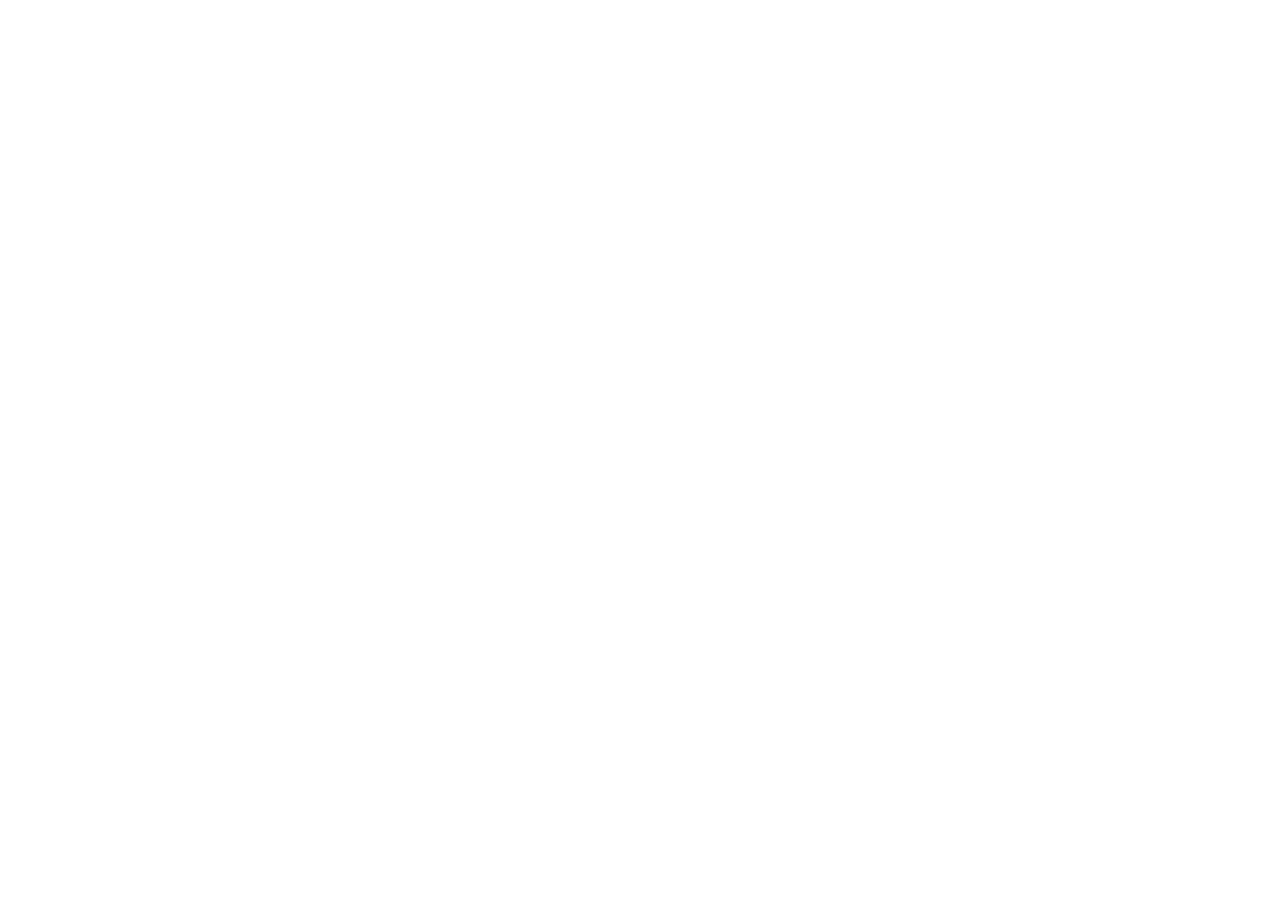
==== index.html @ e7f5a692 "[WIP] index.html" ====
<!DOCTYPE html>
<html lang="en">
<head>
    <meta charset="UTF-8">
    <title>Title</title>
    <link rel="stylesheet" href="css/reset.css">
    <link rel="stylesheet" href="css/style.css">
    <script src="js/main.js"></script>

</head>
<body>

    <section id="container">

        <header id="header">
            <section class="inner">

                <h1 class="logo">
                    <a href="index.html">
                        <div class="sprite_insta_icon"></div>
                        <div class="sprite_write_logo"></div>
                    </a>
                </h1>

            </section>
        </header>

    </section>

</body>
</html>
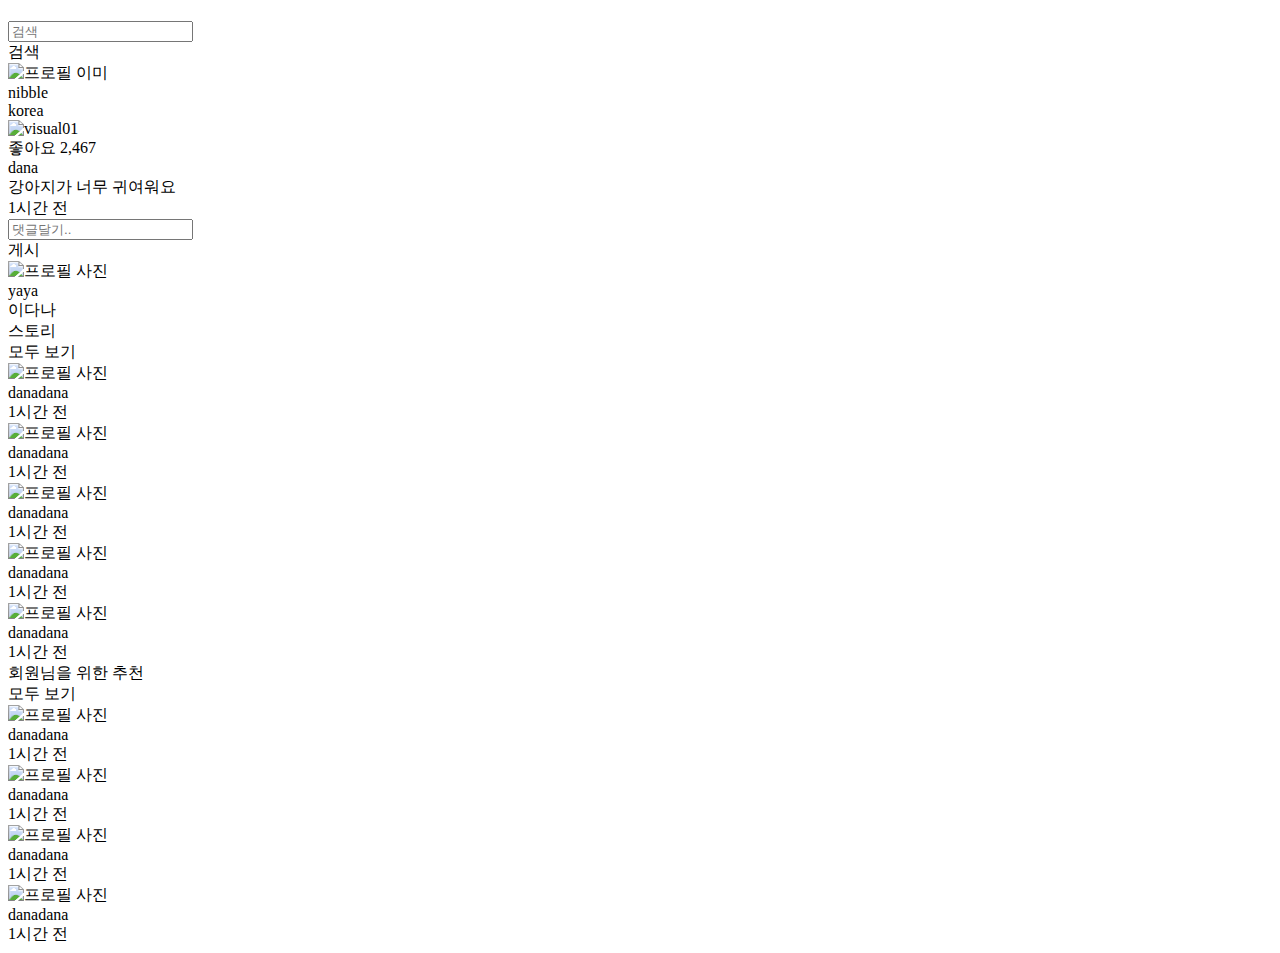
==== commit 5c5b271f: "[WIP] 메인컨테이너 html, css 작성 완료" ====
--- a/index.html
+++ b/index.html
@@ -11,7 +11,7 @@
 <body>
 
     <section id="container">
-
+        <!-- 헤더 -->
         <header id="header">
             <section class="inner">
 
@@ -22,10 +22,216 @@
                     </a>
                 </h1>
 
+                <div class="search_box">
+                    <input type="text" placeholder="검색" id="search-field">
+
+                    <div class="fake_field">
+                        <span class="sprite_small_search_icon"></span>
+                        <span>검색</span>
+                    </div>
+                </div>
+
+                <div class="right_icons">
+                    <div class="sprite_camera_icon"></div>
+                    <div class="sprite_compass_icon"></div>
+                    <div class="sprite_heart_icon_outline"></div>
+                    <div class="sprite_user_icon_outline"></div>
+                </div>
+
             </section>
         </header>
 
     </section>
 
+    <!-- 메인 컨테이너 -->
+    <section id="main_container">
+        <div class="inner">
+            <!-- 왼쪽 컨테이너 박스 -->
+            <div class="contents_box">
+                <article class="contents">
+                    <header class="top">
+                        <div class="user_container">
+                            <!-- 프로필 사진 -->
+                            <div class="profile_img">
+                                <img src="imgs/nibble2.jpeg" alt="프로필 이미">
+                            </div>
+                            <!-- 닉네임, 나라 -->
+                            <div class="user_name">
+                                <div class="nick_name m_text">nibble</div>
+                                <div class="country s_text">korea</div>
+                            </div>
+                        </div>
+                        <!-- more 아이콘 -->
+                        <div class="sprite_more_icon"></div>
+                    </header>
+                    <!-- 업로드 사진 -->
+                    <div class="img_section">
+                        <div class="trans_inner">
+                            <div><img src="imgs/img_section/img01.jpg" alt="visual01"></div>
+                        </div>
+                    </div>
+                    <!--아이콘-->
+                    <div class="bottom_icons">
+                        <div class="left_icons">
+                            <!-- 애니메이션이 있으면 한번 더 감싸주는 것이 좋-->
+                            <div class="heart_btn">
+                                <div class="sprite_heart_icon_outline"></div>
+                            </div>
+                            <div class="sprite_bubble_icon"></div>
+                            <div class="sprite_share_icon"></div>
+                        </div>
+
+                        <div class="right_icons">
+                            <div class="bookmark_btn">
+                                <div class="sprite_bookmark_outline"></div>
+                            </div>
+                        </div>
+                    </div>
+
+                    <!-- 좋아요 -->
+                    <div class="likes m_text">
+                        좋아요
+                        <span class="count">2,467</span>
+                    </div>
+                    <!-- 댓글 list -->
+                    <div class="comment_container">
+                        <div class="comment">
+                            <div class="nick_name m_text">dana</div>
+                            <div>강아지가 너무 귀여워요</div>
+                        </div>
+                        <div class="small_heart">
+                            <div class="sprite_small_heart_icon_outline"></div>
+                        </div>
+                    </div>
+                    <!-- 시간 -->
+                    <div class="timer">1시간 전 </div>
+
+                    <!-- 댓글 달기 -->
+                    <div class="comment_field">
+                        <input type="text" placeholder="댓글달기..">
+                        <div class="upload_btn m_text">게시</div>
+                    </div>
+
+                </article>
+            </div>
+
+            <!-- 오른쪽 사이드 박스 -->
+            <div class="side_box">
+                <!-- 나의 프로필 -->
+                <div class="user_profile">
+                    <div class="profile_thumb">
+                        <img src="imgs/thumb.jpeg" alt="프로필 사진">
+                    </div>
+                    <div class="detail">
+                        <div class="id m_text">yaya</div>
+                       <div class="ko_name">이다나</div>
+                    </div>
+                </div>
+
+                <!-- 스토리 리스트 -->
+                <article class="story">
+                    <header class="sotry_header">
+                        <div>스토리</div>
+                        <div class="more">모두 보기</div>
+                    </header>
+
+                    <div class="scroll_inner">
+                        <div class="thumb_user">
+                            <div class="profile_thumb">
+                                <img src="imgs/thumb.jpeg" alt="프로필 사진">
+                            </div>
+                            <div class="detail">
+                                <div class="id">danadana</div>
+                                <div class="time">1시간 전</div>
+                            </div>
+                        </div>
+                        <div class="thumb_user">
+                            <div class="profile_thumb">
+                                <img src="imgs/thumb.jpeg" alt="프로필 사진">
+                            </div>
+                            <div class="detail">
+                                <div class="id">danadana</div>
+                                <div class="time">1시간 전</div>
+                            </div>
+                        </div>
+                        <div class="thumb_user">
+                            <div class="profile_thumb">
+                                <img src="imgs/thumb.jpeg" alt="프로필 사진">
+                            </div>
+                            <div class="detail">
+                                <div class="id">danadana</div>
+                                <div class="time">1시간 전</div>
+                            </div>
+                        </div>
+                        <div class="thumb_user">
+                            <div class="profile_thumb">
+                                <img src="imgs/thumb.jpeg" alt="프로필 사진">
+                            </div>
+                            <div class="detail">
+                                <div class="id">danadana</div>
+                                <div class="time">1시간 전</div>
+                            </div>
+                        </div>
+                        <div class="thumb_user">
+                            <div class="profile_thumb">
+                                <img src="imgs/thumb.jpeg" alt="프로필 사진">
+                            </div>
+                            <div class="detail">
+                                <div class="id">danadana</div>
+                                <div class="time">1시간 전</div>
+                            </div>
+                        </div>
+
+                    </div>
+                </article>
+
+                <article class="recommend">
+                    <header class="reco_header">
+                        <div>회원님을 위한 추천</div>
+                        <div class="more">모두  보기</div>
+                    </header>
+                    <div class="thumb_user">
+                        <div class="profile_thumb">
+                            <img src="imgs/thumb.jpeg" alt="프로필 사진">
+                        </div>
+                        <div class="detail">
+                            <div class="id">danadana</div>
+                            <div class="time">1시간 전</div>
+                        </div>
+                    </div>
+                    <div class="thumb_user">
+                        <div class="profile_thumb">
+                            <img src="imgs/thumb.jpeg" alt="프로필 사진">
+                        </div>
+                        <div class="detail">
+                            <div class="id">danadana</div>
+                            <div class="time">1시간 전</div>
+                        </div>
+                    </div>
+                    <div class="thumb_user">
+                        <div class="profile_thumb">
+                            <img src="imgs/thumb.jpeg" alt="프로필 사진">
+                        </div>
+                        <div class="detail">
+                            <div class="id">danadana</div>
+                            <div class="time">1시간 전</div>
+                        </div>
+                    </div>
+                    <div class="thumb_user">
+                        <div class="profile_thumb">
+                            <img src="imgs/thumb.jpeg" alt="프로필 사진">
+                        </div>
+                        <div class="detail">
+                            <div class="id">danadana</div>
+                            <div class="time">1시간 전</div>
+                        </div>
+                    </div>
+                </article>
+
+            </div>
+
+        </div>
+    </section>
+
 </body>
 </html>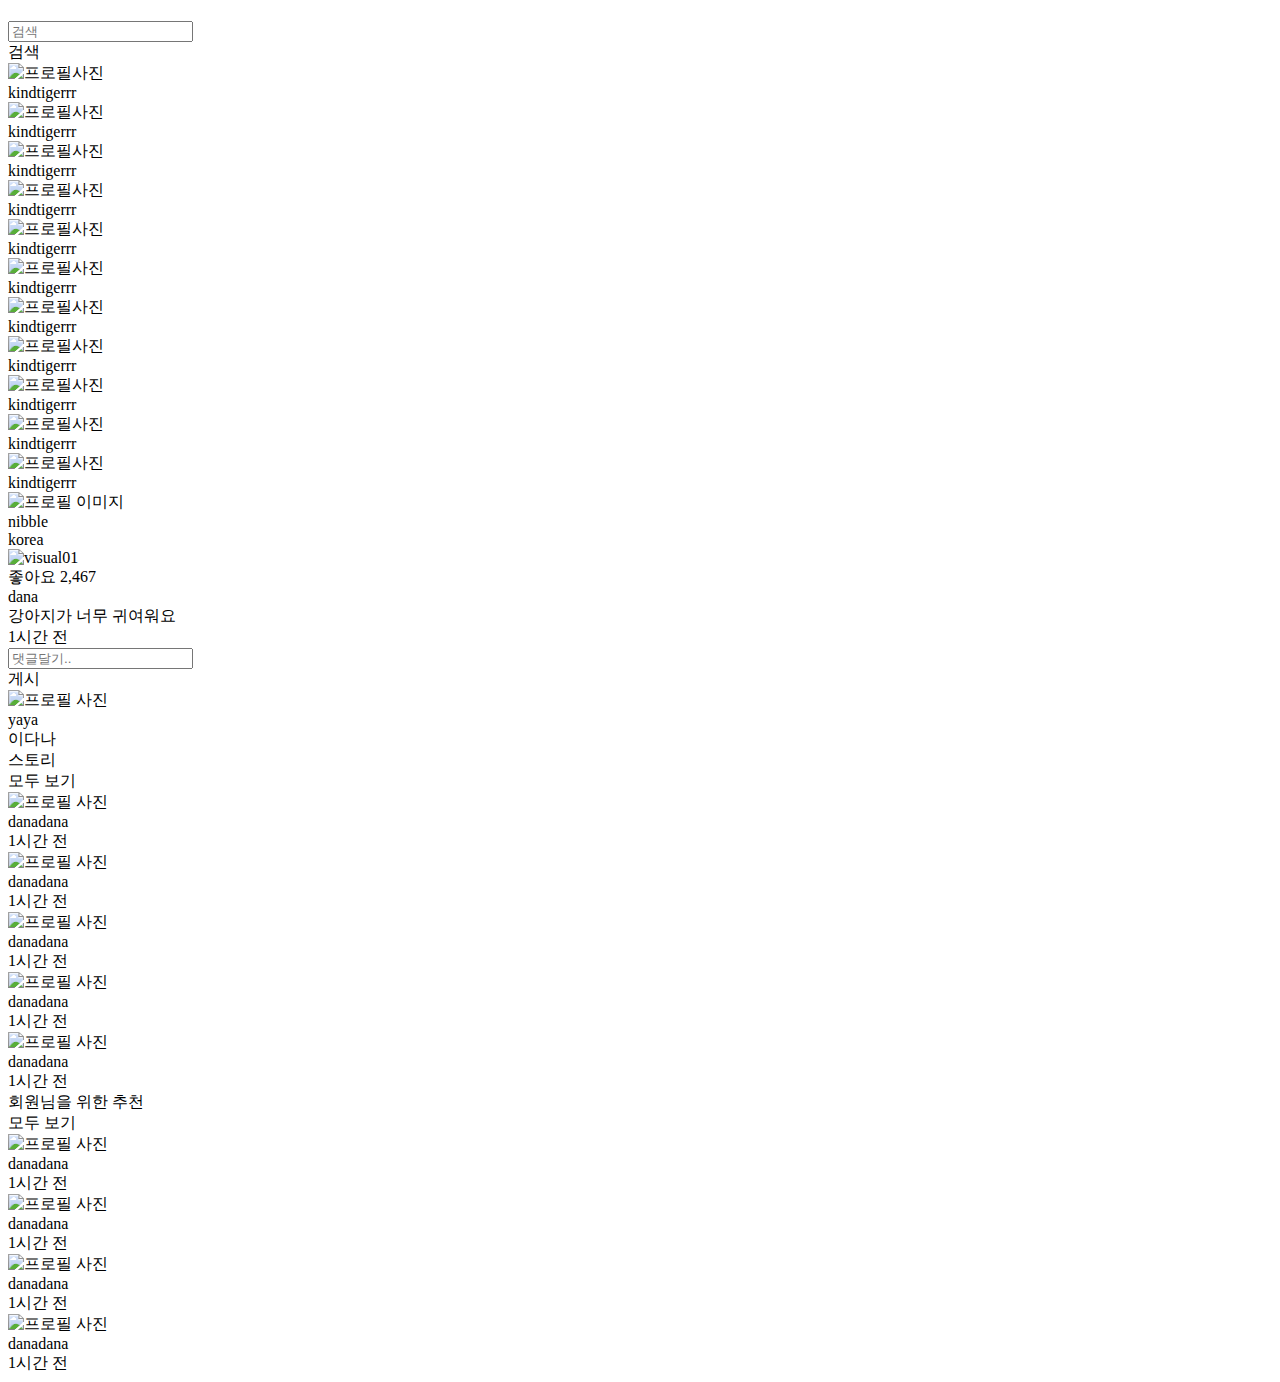
==== commit b4d02864: "[WIP] 반응형 웹. 스토리 리스트 작성 완료" ====
--- a/index.html
+++ b/index.html
@@ -2,6 +2,8 @@
 <html lang="en">
 <head>
     <meta charset="UTF-8">
+    <meta name="viewport"
+          content="width=device-width, user-scalable=no, initial-scale=1.0, maximum-scale=1.0, minimum-scale=1.0">
     <title>Title</title>
     <link rel="stylesheet" href="css/reset.css">
     <link rel="stylesheet" href="css/style.css">
@@ -41,197 +43,248 @@
             </section>
         </header>
 
-    </section>
-
-    <!-- 메인 컨테이너 -->
-    <section id="main_container">
-        <div class="inner">
-            <!-- 왼쪽 컨테이너 박스 -->
-            <div class="contents_box">
-                <article class="contents">
-                    <header class="top">
-                        <div class="user_container">
-                            <!-- 프로필 사진 -->
-                            <div class="profile_img">
-                                <img src="imgs/nibble2.jpeg" alt="프로필 이미">
-                            </div>
-                            <!-- 닉네임, 나라 -->
-                            <div class="user_name">
-                                <div class="nick_name m_text">nibble</div>
-                                <div class="country s_text">korea</div>
-                            </div>
-                        </div>
-                        <!-- more 아이콘 -->
-                        <div class="sprite_more_icon"></div>
-                    </header>
-                    <!-- 업로드 사진 -->
-                    <div class="img_section">
-                        <div class="trans_inner">
-                            <div><img src="imgs/img_section/img01.jpg" alt="visual01"></div>
-                        </div>
-                    </div>
-                    <!--아이콘-->
-                    <div class="bottom_icons">
-                        <div class="left_icons">
-                            <!-- 애니메이션이 있으면 한번 더 감싸주는 것이 좋-->
-                            <div class="heart_btn">
-                                <div class="sprite_heart_icon_outline"></div>
-                            </div>
-                            <div class="sprite_bubble_icon"></div>
-                            <div class="sprite_share_icon"></div>
-                        </div>
-
-                        <div class="right_icons">
-                            <div class="bookmark_btn">
-                                <div class="sprite_bookmark_outline"></div>
-                            </div>
-                        </div>
-                    </div>
-
-                    <!-- 좋아요 -->
-                    <div class="likes m_text">
-                        좋아요
-                        <span class="count">2,467</span>
-                    </div>
-                    <!-- 댓글 list -->
-                    <div class="comment_container">
-                        <div class="comment">
-                            <div class="nick_name m_text">dana</div>
-                            <div>강아지가 너무 귀여워요</div>
-                        </div>
-                        <div class="small_heart">
-                            <div class="sprite_small_heart_icon_outline"></div>
-                        </div>
-                    </div>
-                    <!-- 시간 -->
-                    <div class="timer">1시간 전 </div>
-
-                    <!-- 댓글 달기 -->
-                    <div class="comment_field">
-                        <input type="text" placeholder="댓글달기..">
-                        <div class="upload_btn m_text">게시</div>
-                    </div>
-
-                </article>
+        <!-- 반응형웹: 스토리 리스트 -->
+        <div class="hidden_menu">
+            <div class="scroll_inner">
+                <div class="user">
+                    <div class="thumb_img"><img src="imgs/thumb.jpeg" alt="프로필사진"></div>
+                    <div class="id">kindtigerrr</div>
+                </div>
+                <div class="user">
+                    <div class="thumb_img"><img src="imgs/thumb.jpeg" alt="프로필사진"></div>
+                    <div class="id">kindtigerrr</div>
+                </div>
+                <div class="user">
+                    <div class="thumb_img"><img src="imgs/thumb.jpeg" alt="프로필사진"></div>
+                    <div class="id">kindtigerrr</div>
+                </div>
+                <div class="user">
+                    <div class="thumb_img"><img src="imgs/thumb.jpeg" alt="프로필사진"></div>
+                    <div class="id">kindtigerrr</div>
+                </div>
+                <div class="user">
+                    <div class="thumb_img"><img src="imgs/thumb.jpeg" alt="프로필사진"></div>
+                    <div class="id">kindtigerrr</div>
+                </div>
+                <div class="user">
+                    <div class="thumb_img"><img src="imgs/thumb.jpeg" alt="프로필사진"></div>
+                    <div class="id">kindtigerrr</div>
+                </div>
+                <div class="user">
+                    <div class="thumb_img"><img src="imgs/thumb.jpeg" alt="프로필사진"></div>
+                    <div class="id">kindtigerrr</div>
+                </div>
+                <div class="user">
+                    <div class="thumb_img"><img src="imgs/thumb.jpeg" alt="프로필사진"></div>
+                    <div class="id">kindtigerrr</div>
+                </div>
+                <div class="user">
+                    <div class="thumb_img"><img src="imgs/thumb.jpeg" alt="프로필사진"></div>
+                    <div class="id">kindtigerrr</div>
+                </div>
+                <div class="user">
+                    <div class="thumb_img"><img src="imgs/thumb.jpeg" alt="프로필사진"></div>
+                    <div class="id">kindtigerrr</div>
+                </div>
+                <div class="user">
+                    <div class="thumb_img"><img src="imgs/thumb.jpeg" alt="프로필사진"></div>
+                    <div class="id">kindtigerrr</div>
+                </div>
+
             </div>
-
-            <!-- 오른쪽 사이드 박스 -->
-            <div class="side_box">
-                <!-- 나의 프로필 -->
-                <div class="user_profile">
-                    <div class="profile_thumb">
-                        <img src="imgs/thumb.jpeg" alt="프로필 사진">
-                    </div>
-                    <div class="detail">
-                        <div class="id m_text">yaya</div>
-                       <div class="ko_name">이다나</div>
-                    </div>
-                </div>
-
-                <!-- 스토리 리스트 -->
-                <article class="story">
-                    <header class="sotry_header">
-                        <div>스토리</div>
-                        <div class="more">모두 보기</div>
-                    </header>
-
-                    <div class="scroll_inner">
-                        <div class="thumb_user">
-                            <div class="profile_thumb">
-                                <img src="imgs/thumb.jpeg" alt="프로필 사진">
-                            </div>
-                            <div class="detail">
-                                <div class="id">danadana</div>
-                                <div class="time">1시간 전</div>
-                            </div>
-                        </div>
-                        <div class="thumb_user">
-                            <div class="profile_thumb">
-                                <img src="imgs/thumb.jpeg" alt="프로필 사진">
-                            </div>
-                            <div class="detail">
-                                <div class="id">danadana</div>
-                                <div class="time">1시간 전</div>
-                            </div>
-                        </div>
-                        <div class="thumb_user">
-                            <div class="profile_thumb">
-                                <img src="imgs/thumb.jpeg" alt="프로필 사진">
-                            </div>
-                            <div class="detail">
-                                <div class="id">danadana</div>
-                                <div class="time">1시간 전</div>
-                            </div>
-                        </div>
-                        <div class="thumb_user">
-                            <div class="profile_thumb">
-                                <img src="imgs/thumb.jpeg" alt="프로필 사진">
-                            </div>
-                            <div class="detail">
-                                <div class="id">danadana</div>
-                                <div class="time">1시간 전</div>
-                            </div>
-                        </div>
-                        <div class="thumb_user">
-                            <div class="profile_thumb">
-                                <img src="imgs/thumb.jpeg" alt="프로필 사진">
-                            </div>
-                            <div class="detail">
-                                <div class="id">danadana</div>
-                                <div class="time">1시간 전</div>
-                            </div>
-                        </div>
-
-                    </div>
-                </article>
-
-                <article class="recommend">
-                    <header class="reco_header">
-                        <div>회원님을 위한 추천</div>
-                        <div class="more">모두  보기</div>
-                    </header>
-                    <div class="thumb_user">
+        </div>
+
+        <!-- 메인 컨테이너 -->
+        <section id="main_container">
+            <div class="inner">
+                <!-- 왼쪽 컨테이너 박스 -->
+                <div class="contents_box">
+                    <article class="contents">
+                        <header class="top">
+                            <div class="user_container">
+                                <!-- 프로필 사진 -->
+                                <div class="profile_img">
+                                    <img src="imgs/nibble2.jpeg" alt="프로필 이미지">
+                                </div>
+                                <!-- 닉네임, 나라 -->
+                                <div class="user_name">
+                                    <div class="nick_name m_text">nibble</div>
+                                    <div class="country s_text">korea</div>
+                                </div>
+                            </div>
+                            <!-- more 아이콘 -->
+                            <div class="sprite_more_icon"></div>
+                        </header>
+                        <!-- 업로드 사진 -->
+                        <div class="img_section">
+                            <div class="trans_inner">
+                                <div><img src="imgs/img_section/img01.jpg" alt="visual01"></div>
+                            </div>
+                        </div>
+                        <!--아이콘-->
+                        <div class="bottom_icons">
+                            <div class="left_icons">
+                                <!-- 애니메이션이 있으면 한번 더 감싸주는 것이 좋-->
+                                <div class="heart_btn">
+                                    <div class="sprite_heart_icon_outline"></div>
+                                </div>
+                                <div class="sprite_bubble_icon"></div>
+                                <div class="sprite_share_icon"></div>
+                            </div>
+
+                            <div class="right_icons">
+                                <div class="bookmark_btn">
+                                    <div class="sprite_bookmark_outline"></div>
+                                </div>
+                            </div>
+                        </div>
+
+                        <!-- 좋아요 -->
+                        <div class="likes m_text">
+                            좋아요
+                            <span class="count">2,467</span>
+                        </div>
+                        <!-- 댓글 list -->
+                        <div class="comment_container">
+                            <div class="comment">
+                                <div class="nick_name m_text">dana</div>
+                                <div>강아지가 너무 귀여워요</div>
+                            </div>
+                            <div class="small_heart">
+                                <div class="sprite_small_heart_icon_outline"></div>
+                            </div>
+                        </div>
+                        <!-- 시간 -->
+                        <div class="timer">1시간 전 </div>
+
+                        <!-- 댓글 달기 -->
+                        <div class="comment_field">
+                            <input tpe="text" placeholder="댓글달기..">
+                            <div class="upload_btn m_text">게시</div>
+                        </div>
+
+                    </article>
+                </div>
+
+                <!-- 오른쪽 사이드 박스 -->
+                <div class="side_box">
+                    <!-- 나의 프로필 -->
+                    <div class="user_profile">
                         <div class="profile_thumb">
                             <img src="imgs/thumb.jpeg" alt="프로필 사진">
                         </div>
                         <div class="detail">
-                            <div class="id">danadana</div>
-                            <div class="time">1시간 전</div>
+                            <div class="id m_text">yaya</div>
+                            <div class="ko_name">이다나</div>
                         </div>
                     </div>
-                    <div class="thumb_user">
-                        <div class="profile_thumb">
-                            <img src="imgs/thumb.jpeg" alt="프로필 사진">
-                        </div>
-                        <div class="detail">
-                            <div class="id">danadana</div>
-                            <div class="time">1시간 전</div>
-                        </div>
-                    </div>
-                    <div class="thumb_user">
-                        <div class="profile_thumb">
-                            <img src="imgs/thumb.jpeg" alt="프로필 사진">
-                        </div>
-                        <div class="detail">
-                            <div class="id">danadana</div>
-                            <div class="time">1시간 전</div>
-                        </div>
-                    </div>
-                    <div class="thumb_user">
-                        <div class="profile_thumb">
-                            <img src="imgs/thumb.jpeg" alt="프로필 사진">
-                        </div>
-                        <div class="detail">
-                            <div class="id">danadana</div>
-                            <div class="time">1시간 전</div>
-                        </div>
-                    </div>
-                </article>
+
+                    <!-- 스토리 리스트 -->
+                    <article class="story">
+                        <header class="sotry_header">
+                            <div>스토리</div>
+                            <div class="more">모두 보기</div>
+                        </header>
+
+                        <div class="scroll_inner">
+                            <div class="thumb_user">
+                                <div class="profile_thumb">
+                                    <img src="imgs/thumb.jpeg" alt="프로필 사진">
+                                </div>
+                                <div class="detail">
+                                    <div class="id">danadana</div>
+                                    <div class="time">1시간 전</div>
+                                </div>
+                            </div>
+                            <div class="thumb_user">
+                                <div class="profile_thumb">
+                                    <img src="imgs/thumb.jpeg" alt="프로필 사진">
+                                </div>
+                                <div class="detail">
+                                    <div class="id">danadana</div>
+                                    <div class="time">1시간 전</div>
+                                </div>
+                            </div>
+                            <div class="thumb_user">
+                                <div class="profile_thumb">
+                                    <img src="imgs/thumb.jpeg" alt="프로필 사진">
+                                </div>
+                                <div class="detail">
+                                    <div class="id">danadana</div>
+                                    <div class="time">1시간 전</div>
+                                </div>
+                            </div>
+                            <div class="thumb_user">
+                                <div class="profile_thumb">
+                                    <img src="imgs/thumb.jpeg" alt="프로필 사진">
+                                </div>
+                                <div class="detail">
+                                    <div class="id">danadana</div>
+                                    <div class="time">1시간 전</div>
+                                </div>
+                            </div>
+                            <div class="thumb_user">
+                                <div class="profile_thumb">
+                                    <img src="imgs/thumb.jpeg" alt="프로필 사진">
+                                </div>
+                                <div class="detail">
+                                    <div class="id">danadana</div>
+                                    <div class="time">1시간 전</div>
+                                </div>
+                            </div>
+                        </div>
+                    </article>
+
+                    <article class="recommend">
+                        <header class="reco_header">
+                            <div>회원님을 위한 추천</div>
+                            <div class="more">모두  보기</div>
+                        </header>
+                        <div class="thumb_user">
+                            <div class="profile_thumb">
+                                <img src="imgs/thumb.jpeg" alt="프로필 사진">
+                            </div>
+                            <div class="detail">
+                                <div class="id">danadana</div>
+                                <div class="time">1시간 전</div>
+                            </div>
+                        </div>
+                        <div class="thumb_user">
+                            <div class="profile_thumb">
+                                <img src="imgs/thumb.jpeg" alt="프로필 사진">
+                            </div>
+                            <div class="detail">
+                                <div class="id">danadana</div>
+                                <div class="time">1시간 전</div>
+                            </div>
+                        </div>
+                        <div class="thumb_user">
+                            <div class="profile_thumb">
+                                <img src="imgs/thumb.jpeg" alt="프로필 사진">
+                            </div>
+                            <div class="detail">
+                                <div class="id">danadana</div>
+                                <div class="time">1시간 전</div>
+                            </div>
+                        </div>
+                        <div class="thumb_user">
+                            <div class="profile_thumb">
+                                <img src="imgs/thumb.jpeg" alt="프로필 사진">
+                            </div>
+                            <div class="detail">
+                                <div class="id">danadana</div>
+                                <div class="time">1시간 전</div>
+                            </div>
+                        </div>
+                    </article>
+
+                </div>
 
             </div>
-
-        </div>
+        </section>
     </section>
+
+
 
 </body>
 </html>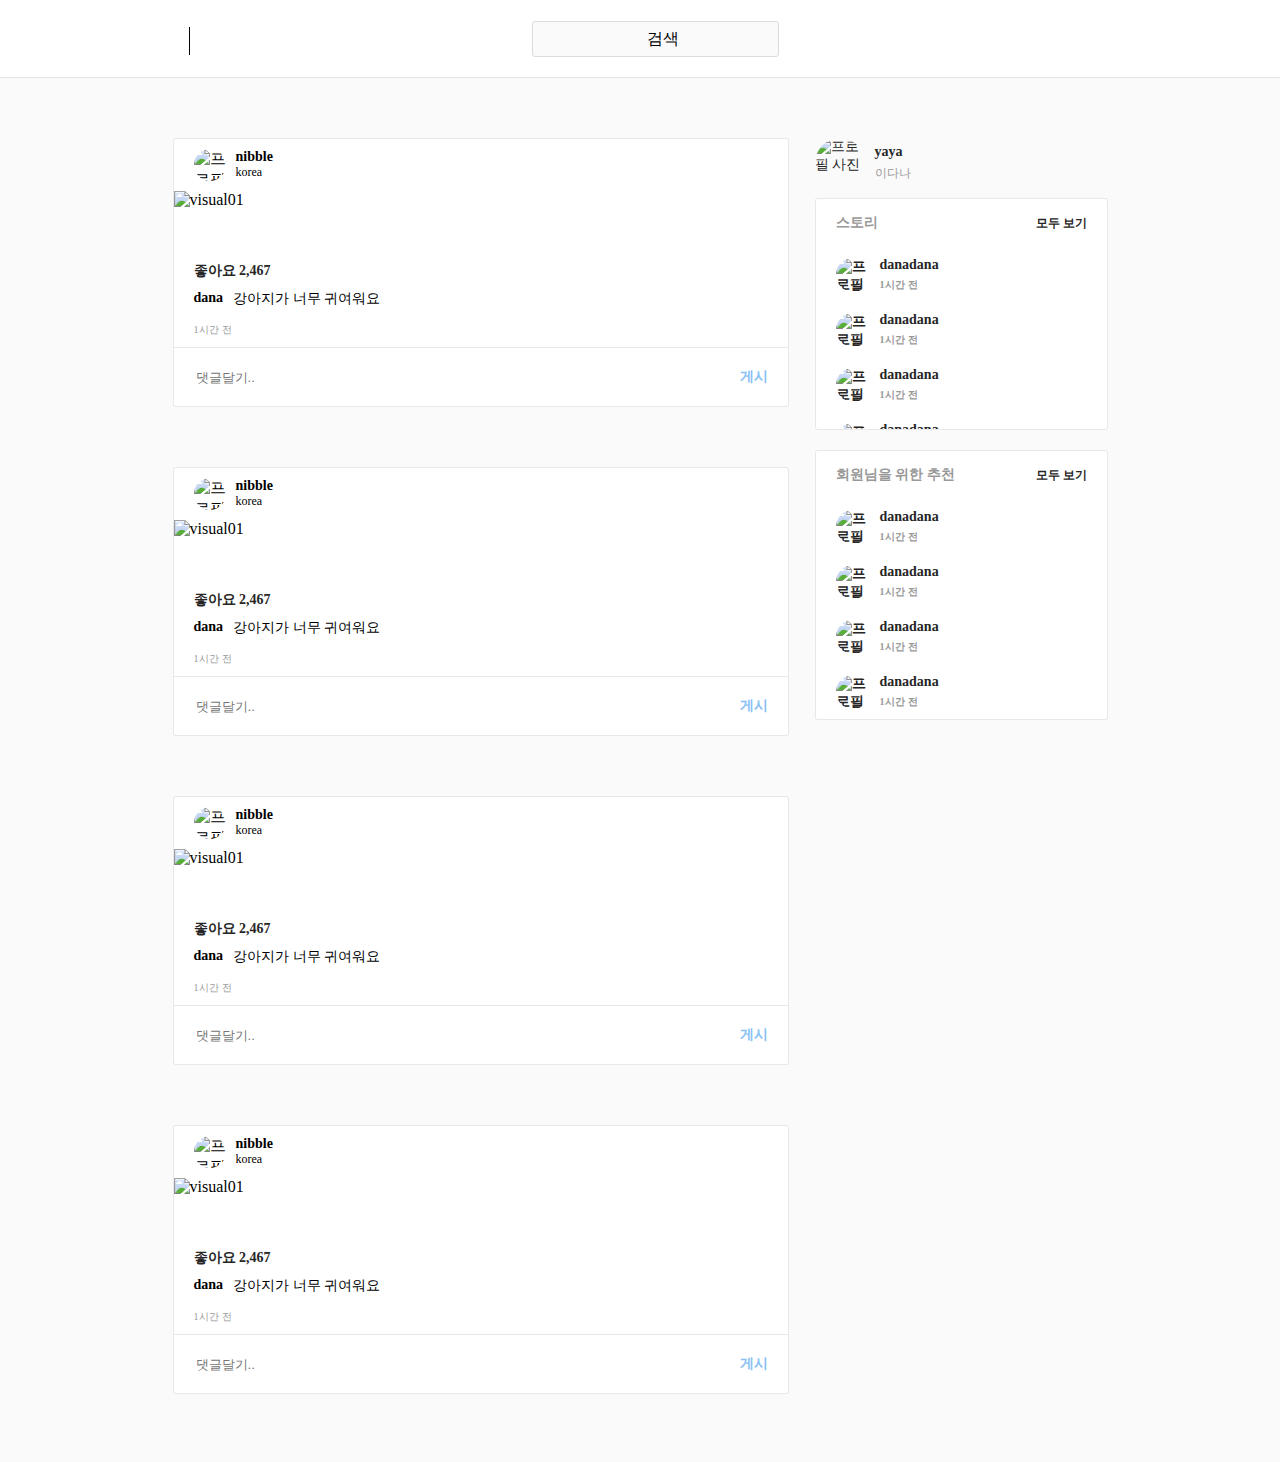
==== commit 35d872c0: "<div> 태그 에러 해결" ====
--- a/index.html
+++ b/index.html
@@ -7,7 +7,6 @@
     <title>Title</title>
     <link rel="stylesheet" href="css/reset.css">
     <link rel="stylesheet" href="css/style.css">
-    <script src="js/main.js"></script>
 
 </head>
 <body>
@@ -166,6 +165,210 @@
                     </article>
                 </div>
 
+                <div class="contents_box">
+                    <article class="contents">
+                        <header class="top">
+                            <div class="user_container">
+                                <!-- 프로필 사진 -->
+                                <div class="profile_img">
+                                    <img src="imgs/nibble2.jpeg" alt="프로필 이미지">
+                                </div>
+                                <!-- 닉네임, 나라 -->
+                                <div class="user_name">
+                                    <div class="nick_name m_text">nibble</div>
+                                    <div class="country s_text">korea</div>
+                                </div>
+                            </div>
+                            <!-- more 아이콘 -->
+                            <div class="sprite_more_icon"></div>
+                        </header>
+                        <!-- 업로드 사진 -->
+                        <div class="img_section">
+                            <div class="trans_inner">
+                                <div><img src="imgs/img_section/img01.jpg" alt="visual01"></div>
+                            </div>
+                        </div>
+                        <!--아이콘-->
+                        <div class="bottom_icons">
+                            <div class="left_icons">
+                                <!-- 애니메이션이 있으면 한번 더 감싸주는 것이 좋-->
+                                <div class="heart_btn">
+                                    <div class="sprite_heart_icon_outline"></div>
+                                </div>
+                                <div class="sprite_bubble_icon"></div>
+                                <div class="sprite_share_icon"></div>
+                            </div>
+
+                            <div class="right_icons">
+                                <div class="bookmark_btn">
+                                    <div class="sprite_bookmark_outline"></div>
+                                </div>
+                            </div>
+                        </div>
+
+                        <!-- 좋아요 -->
+                        <div class="likes m_text">
+                            좋아요
+                            <span class="count">2,467</span>
+                        </div>
+                        <!-- 댓글 list -->
+                        <div class="comment_container">
+                            <div class="comment">
+                                <div class="nick_name m_text">dana</div>
+                                <div>강아지가 너무 귀여워요</div>
+                            </div>
+                            <div class="small_heart">
+                                <div class="sprite_small_heart_icon_outline"></div>
+                            </div>
+                        </div>
+                        <!-- 시간 -->
+                        <div class="timer">1시간 전 </div>
+
+                        <!-- 댓글 달기 -->
+                        <div class="comment_field">
+                            <input tpe="text" placeholder="댓글달기..">
+                            <div class="upload_btn m_text">게시</div>
+                        </div>
+
+                    </article>
+                </div>
+
+                <div class="contents_box">
+                    <article class="contents">
+                        <header class="top">
+                            <div class="user_container">
+                                <!-- 프로필 사진 -->
+                                <div class="profile_img">
+                                    <img src="imgs/nibble2.jpeg" alt="프로필 이미지">
+                                </div>
+                                <!-- 닉네임, 나라 -->
+                                <div class="user_name">
+                                    <div class="nick_name m_text">nibble</div>
+                                    <div class="country s_text">korea</div>
+                                </div>
+                            </div>
+                            <!-- more 아이콘 -->
+                            <div class="sprite_more_icon"></div>
+                        </header>
+                        <!-- 업로드 사진 -->
+                        <div class="img_section">
+                            <div class="trans_inner">
+                                <div><img src="imgs/img_section/img01.jpg" alt="visual01"></div>
+                            </div>
+                        </div>
+                        <!--아이콘-->
+                        <div class="bottom_icons">
+                            <div class="left_icons">
+                                <!-- 애니메이션이 있으면 한번 더 감싸주는 것이 좋-->
+                                <div class="heart_btn">
+                                    <div class="sprite_heart_icon_outline"></div>
+                                </div>
+                                <div class="sprite_bubble_icon"></div>
+                                <div class="sprite_share_icon"></div>
+                            </div>
+
+                            <div class="right_icons">
+                                <div class="bookmark_btn">
+                                    <div class="sprite_bookmark_outline"></div>
+                                </div>
+                            </div>
+                        </div>
+
+                        <!-- 좋아요 -->
+                        <div class="likes m_text">
+                            좋아요
+                            <span class="count">2,467</span>
+                        </div>
+                        <!-- 댓글 list -->
+                        <div class="comment_container">
+                            <div class="comment">
+                                <div class="nick_name m_text">dana</div>
+                                <div>강아지가 너무 귀여워요</div>
+                            </div>
+                            <div class="small_heart">
+                                <div class="sprite_small_heart_icon_outline"></div>
+                            </div>
+                        </div>
+                        <!-- 시간 -->
+                        <div class="timer">1시간 전 </div>
+
+                        <!-- 댓글 달기 -->
+                        <div class="comment_field">
+                            <input tpe="text" placeholder="댓글달기..">
+                            <div class="upload_btn m_text">게시</div>
+                        </div>
+
+                    </article>
+                </div>
+
+                <div class="contents_box">
+                    <article class="contents">
+                        <header class="top">
+                            <div class="user_container">
+                                <!-- 프로필 사진 -->
+                                <div class="profile_img">
+                                    <img src="imgs/nibble2.jpeg" alt="프로필 이미지">
+                                </div>
+                                <!-- 닉네임, 나라 -->
+                                <div class="user_name">
+                                    <div class="nick_name m_text">nibble</div>
+                                    <div class="country s_text">korea</div>
+                                </div>
+                            </div>
+                            <!-- more 아이콘 -->
+                            <div class="sprite_more_icon"></div>
+                        </header>
+                        <!-- 업로드 사진 -->
+                        <div class="img_section">
+                            <div class="trans_inner">
+                                <div><img src="imgs/img_section/img01.jpg" alt="visual01"></div>
+                            </div>
+                        </div>
+                        <!--아이콘-->
+                        <div class="bottom_icons">
+                            <div class="left_icons">
+                                <!-- 애니메이션이 있으면 한번 더 감싸주는 것이 좋-->
+                                <div class="heart_btn">
+                                    <div class="sprite_heart_icon_outline"></div>
+                                </div>
+                                <div class="sprite_bubble_icon"></div>
+                                <div class="sprite_share_icon"></div>
+                            </div>
+
+                            <div class="right_icons">
+                                <div class="bookmark_btn">
+                                    <div class="sprite_bookmark_outline"></div>
+                                </div>
+                            </div>
+                        </div>
+
+                        <!-- 좋아요 -->
+                        <div class="likes m_text">
+                            좋아요
+                            <span class="count">2,467</span>
+                        </div>
+                        <!-- 댓글 list -->
+                        <div class="comment_container">
+                            <div class="comment">
+                                <div class="nick_name m_text">dana</div>
+                                <div>강아지가 너무 귀여워요</div>
+                            </div>
+                            <div class="small_heart">
+                                <div class="sprite_small_heart_icon_outline"></div>
+                            </div>
+                        </div>
+                        <!-- 시간 -->
+                        <div class="timer">1시간 전 </div>
+
+                        <!-- 댓글 달기 -->
+                        <div class="comment_field">
+                            <input tpe="text" placeholder="댓글달기..">
+                            <div class="upload_btn m_text">게시</div>
+                        </div>
+
+                    </article>
+                </div>
+
                 <!-- 오른쪽 사이드 박스 -->
                 <div class="side_box">
                     <!-- 나의 프로필 -->
@@ -285,6 +488,7 @@
     </section>
 
 
-
+    <!-- js 파일 -->
+    <script src="js/main.js"></script>
 </body>
 </html>--- a/css/style.css
+++ b/css/style.css
@@ -0,0 +1,561 @@
+body {
+    background: #fafafa;
+}
+
+/* 아이콘 */
+.sprite_insta_icon {
+    display: inline-block;
+    background: url('../imgs/background01.png') no-repeat -53px -235px;
+    width: 22px;
+    height: 22px;
+}
+
+.sprite_write_logo {
+    display: inline-block;
+    background: url('../imgs/background01.png') no-repeat -94px -72px;
+    width: 103px;
+    height: 29px;
+}
+
+.sprite_compass_icon {
+    display: inline-block;
+    background: url('../imgs/background01.png') no-repeat -130px -286px;
+    width: 23px;
+    height: 23px;
+}
+
+.sprite_user_icon_outline {
+    display: inline-block;
+    background: url('../imgs/background01.png') no-repeat -272px -182px;
+    width: 22px;
+    height: 24px;
+}
+
+.heart_btn.on .sprite_heart_icon_outline {
+    background: url('../imgs/background01.png') no-repeat -26px -261px;
+    width: 24px;
+    height: 22px;
+}
+
+.sprite_heart_icon_outline {
+    display: inline-block;
+    background: url('../imgs/background01.png') no-repeat -52px -261px;
+    width: 24px;
+    height: 22px;
+}
+
+.sprite_small_search_icon {
+    display: inline-block;
+    background: url('../imgs/background01.png') no-repeat -337px -246px;
+    width: 10px;
+    height: 10px;
+}
+
+.sprite_more_icon {
+    display: inline-block;
+    background: url('../imgs/background01.png') no-repeat -301px -218px;
+    width: 15px;
+    height: 3px;
+}
+
+.sprite_bubble_icon {
+    display: inline-block;
+    background: url('../imgs/background01.png') no-repeat -239px -202px;
+    width: 24px;
+    height: 24px;
+}
+
+.sprite_share_icon {
+    display: inline-block;
+    background: url('../imgs/background01.png') no-repeat -324px -52px;
+    width: 21px;
+    height: 24px;
+}
+
+.sprite_bookmark_outline {
+    display: inline-block;
+    background: url('../imgs/background01.png') no-repeat -237px -286px;
+    width: 19px;
+    height: 24px;
+}
+.sprite_bookmark_outline.on {
+    background: url('../imgs/background01.png') no-repeat -159px -286px;
+    width: 19px;
+    height: 24px;
+}
+
+.sprite_small_heart_icon_outline {
+    display: inline-block;
+    background: url('../imgs/background01.png') no-repeat -323px -274px;
+    width: 12px;
+    height: 11px;
+}
+
+.sprite_camera_icon {
+    display: inline-block;
+    background: url('../imgs/background01.png') no-repeat -271px -104px;
+    width: 24px;
+    height: 22px;
+}
+
+.sprite_insta_big_logo {
+    display: inline-block;
+    background: url('../imgs/background02.png') no-repeat -98px -150px;
+    width: 175px;
+    height: 51px;
+}
+
+.sprite_plus_icon {
+    display: inline-block;
+    background: url('../imgs/background01.png') no-repeat -187px -202px;
+    width: 23px;
+    height: 23px;
+}
+
+/*-------------------------------------//icons*/
+
+.m_text {
+    font-size: 14px;
+    font-weight: bold;
+}
+
+.s_text {
+    font-size: 12px;
+}
+
+#container {
+    background: #fafafa;
+    display: flex;
+    justify-content: center;
+    flex-direction: column;
+}
+
+#header {
+    width: 100%;
+    position: absolute;
+    left: 0;
+    top: 0;
+    z-index: 999; /* 제일 위에 */
+    background: white;
+    border-bottom: 1px solid rgba(0, 0, 0, 0.1);
+}
+
+#header .inner {
+    width: 975px;
+    height: 77px;
+    margin: 0 auto;
+    display: flex;
+    justify-content: space-between; /* x 축으로 각 요소들의 사이를 알맞게 넓혀주는 작업 */
+    align-items: center; /* 넓혀준 요소들을 y축 가운데로 */
+}
+
+#header .inner .logo > a {
+    color: transparent; /* a태그로 로그를 감쌌기 때문에 어떠한 선이 생김 그래서 투명으로 설정 */
+}
+
+#header .inner .logo .sprite_insta_icon{
+    position: relative;
+    margin-right: 30px;
+}
+
+#header .inner .logo .sprite_insta_icon:after {
+    content: ' ';
+    width: 1px;
+    height: 28px;
+    background: #000;
+    position: absolute;
+    right: -15px;
+    top: -4px
+}
+
+#header .inner .logo div {
+    vertical-align: middle; /* 인라인 요소의 정렬*/
+}
+
+#header .inner .logo div:nth-child(2) {
+    transform: translateY(2px);
+}
+
+#header .search_box {
+     position: relative; /* fake-field를 search_box 안에 넣기 위한 작업*/
+}
+
+#search-field {
+    width: 185px;
+    height: 28px;
+    background: #fafafa;
+    border: 1px solid #dbdbdb;
+    border-radius: 3px;
+    padding: 3px 30px ;
+    color: #999;
+    font-weight: 400;
+    text-align: left;
+    font-size: 14px;
+    outline: none; /*클릭했을 때 파란색선을 삭*/
+}
+
+#search-field::placeholder {
+     font-size: 0;
+}
+
+#search-field:focus::placeholder {
+     font-size: 14px;
+}
+
+#search-field:focus {
+    background: white;
+}
+
+#header .search_box .fake_field {
+    position: absolute; /* fake-field를 search_box 안에 넣기 위한 작업*/
+    /* fake_field를 가운데로*/
+    left: 50%;
+    top: 50%;
+    transform: translate(-50%, -50%);
+    pointer-events: none; /*검색 가운데를 클릭하면 인식이 안됨 그래서 events를 none으*/
+}
+
+/* 돋보기 아이콘 왼쪽으로 이동*/
+#search-field:focus ~ .fake_field > span:nth-child(1){
+    transform: translateX(-105px);
+}
+
+/*검색 글씨 안보이*/
+#search-field:focus ~ .fake_field > span:nth-child(2){
+    display: none;
+}
+
+#header .right_icons {
+    width: 132px;
+    display: flex;
+    justify-content: space-between;
+}
+
+#header .right_icons > div {
+
+}
+
+/* header end */
+
+#main_container {
+    padding-top: 130px;
+    display: flex;
+    justify-content: center;
+}
+
+#main_container .inner {
+    width: 935px;
+    /*height: 500px;*/
+    /*background: black;*/
+    position: relative;
+}
+
+.contents_box {
+
+}
+
+.contents {
+    max-width: 614px;
+    border: 1px solid rgba(0,0,0,0.09);
+    border-radius: 3px;
+    margin-bottom: 60px;
+    background: white;
+}
+
+.contents .top {
+    display: flex;
+    justify-content: space-between;
+    align-items: center;
+    padding: 10px 20px;
+}
+
+.contents .top .profile_img {
+    width: 32px;
+    height: 32px;
+    border-radius: 50%;
+    overflow: hidden;
+    margin-right: 10px;
+
+}
+
+.contents .top .profile_img img {
+    width: 100% ;
+}
+
+.contents .top .user_container {
+    display: flex;
+}
+
+.contents .img_section {
+    overflow: hidden;
+}
+
+.contents .img_section img {
+    width: 100%;
+}
+
+/* 아이콘들 */
+.contents .bottom_icons {
+    display: flex;
+    justify-content: space-between;
+    align-items: center;
+    padding: 10px 20px;
+}
+
+.contents .bottom_icons .left_icons {
+    display: flex;
+}
+
+.contents .bottom_icons .left_icons > div {
+    margin-right: 10px;
+    cursor: pointer;
+}
+
+.contents .bottom_icons .right_icons > div {
+    cursor: pointer;
+}
+
+/* 좋아요 */
+.contents .likes {
+    padding: 5px 20px;
+    color: #262626;
+}
+
+/* 댓글 리스트 */
+.contents .comment_container {
+    display: flex;
+    justify-content: space-between;
+    align-items: center;
+    padding: 5px 20px
+}
+
+.contents .comment_container .comment {
+    display: flex;
+    font-size: 14px;
+}
+
+.contents .comment_container .comment .nick_name {
+    margin-right: 10px ;
+}
+
+/* 시간 */
+.contents .timer {
+    font-size: 10px;
+    letter-spacing: 0.2px;
+    color: #999;
+    border-bottom: 1px solid rgba(0,0,0,0.09);
+    padding: 10px 20px;
+}
+
+/* 댓글 달기 */
+.contents .comment_field {
+    min-height: 56px;
+    padding: 0 20px;
+    position: relative;
+
+}
+
+.contents .comment_field input {
+    width: 100px;
+    height: 56px;
+    border: none;
+    outline: none;
+    background: transparent;
+}
+
+/* input 버튼을 클릭했을 때, pointer를 사용할 수 있고 '게시'의 버튼의 색이 또렷히 나타나도*/
+.contents .comment_field input:focus ~ .upload_btn {
+    pointer-events: initial;
+    opacity: 1 ;
+}
+
+.contents .comment_field .upload_btn {
+    color: #3897f0;
+    position: absolute;
+    right: 20px;
+    top: 50%;
+    transform: translateY(-50%);
+    cursor: pointer;
+    pointer-events: none;
+    opacity: 0.6;
+}
+
+/* 오른쪽 사이드 박스*/
+.side_box {
+    width: 293px;
+    /*height: 300px;*/
+    /*background: rgba(0, 0, 0, 0.26);*/
+    position: absolute;
+    right: 0;
+    top: 0;
+}
+
+.side_box .profile_thumb {
+    width: 50px;
+    height: 50px;
+    border-radius: 50px;
+    overflow: hidden;
+    margin-right: 10px;
+}
+
+.side_box .profile_thumb img {
+    width: 100%;
+    height: 100%;
+}
+
+.side_box .user_profile {
+    display: flex;
+    align-items: center;
+    font-size: 14px;
+    color: #262626;
+    margin-bottom: 10px;
+}
+
+.side_box .detail .id {
+    margin-bottom: 5px;
+}
+
+.side_box .detail .ko_name {
+    font-size: 12px;
+    color: #999;
+}
+
+.side_box > article {
+    border: 1px solid rgba(0,0,0,0.09);
+    border-radius: 3px;
+    margin-bottom: 20px;
+    width: 291px;
+    font-size: 14px;
+    color: #262626;
+    font-weight: bold;
+    background: white;
+}
+
+.side_box > article > header {
+    display: flex;
+    align-items: center;
+    justify-content: space-between;
+    padding: 15px 20px;
+    color: #999
+}
+
+.side_box > article > header .more {
+    font-size: 12px;
+    color: #262626;
+    cursor: pointer;
+}
+
+.thumb_user {
+    display: flex;
+    align-items: center ;
+    padding: 10px 20px;
+}
+
+.thumb_user .profile_thumb {
+    width: 34px;
+    height: 34px;
+}
+
+.thumb_user .time {
+    font-size: 10px;
+    letter-spacing: 0.2px ;
+    color: #999999;
+}
+
+.side_box .scroll_inner {
+    height: 182px;
+    overflow-x: hidden;
+    overflow-y: auto; /* 컨텐츠가 많아지면 스크롤이 생기고 없으면 안생김*/
+}
+
+
+.hidden_menu {
+    width: 600px;
+    background: #fafafa;
+    position: absolute;
+    left: 50% ;
+    transform: translateX(-50%);
+    top: 100px;
+    overflow: hidden;
+    border: 1px solid rgba(0,0,0,0.09);
+    border-radius: 3px;
+    display: none;
+}
+
+.hidden_menu .scroll_inner {
+    height: 100px;
+    width: auto;
+    overflow-x: auto;
+    overflow-y: hidden;
+    display: flex;
+    align-items: center;
+    padding: 0 10px;
+}
+
+.hidden_menu .scroll_inner .user {
+    width: 80px;
+    height: 80px;
+    display: flex;
+    flex-direction: column;
+    align-items: center;
+    margin-right: 15px;
+    justify-content: space-between;
+}
+
+.hidden_menu .scroll_inner .user .id {
+    font-size: 12px;
+    color: #262626;
+}
+
+.hidden_menu .thumb_img {
+    width: 56px;
+    height: 56px;
+    border-radius: 50%;
+    overflow: hidden;
+}
+
+.hidden_menu .thumb_img img {
+    width: 100%;
+    height: 100%;
+}
+
+/* 반응형 웹 */
+@media screen and (max-width: 1000px) {
+    #header .inner {
+        width: 97.5%;
+    }
+
+    #main_container {
+        padding-top: 220px;
+    }
+
+    #main_container .inner {
+        width: 93.5%;
+    }
+
+    .contents_box {
+        display: flex;
+        flex-direction: column;
+        align-items: center;
+    }
+
+    .side_box {
+        display: none;
+    }
+
+    .hidden_menu {
+        display: block;
+    }
+}
+
+@media screen and (max-width: 620px) {
+
+    #header .search_box {
+        display: none;
+    }
+
+    .hidden_menu {
+        width: 95% ;
+    }
+
+}
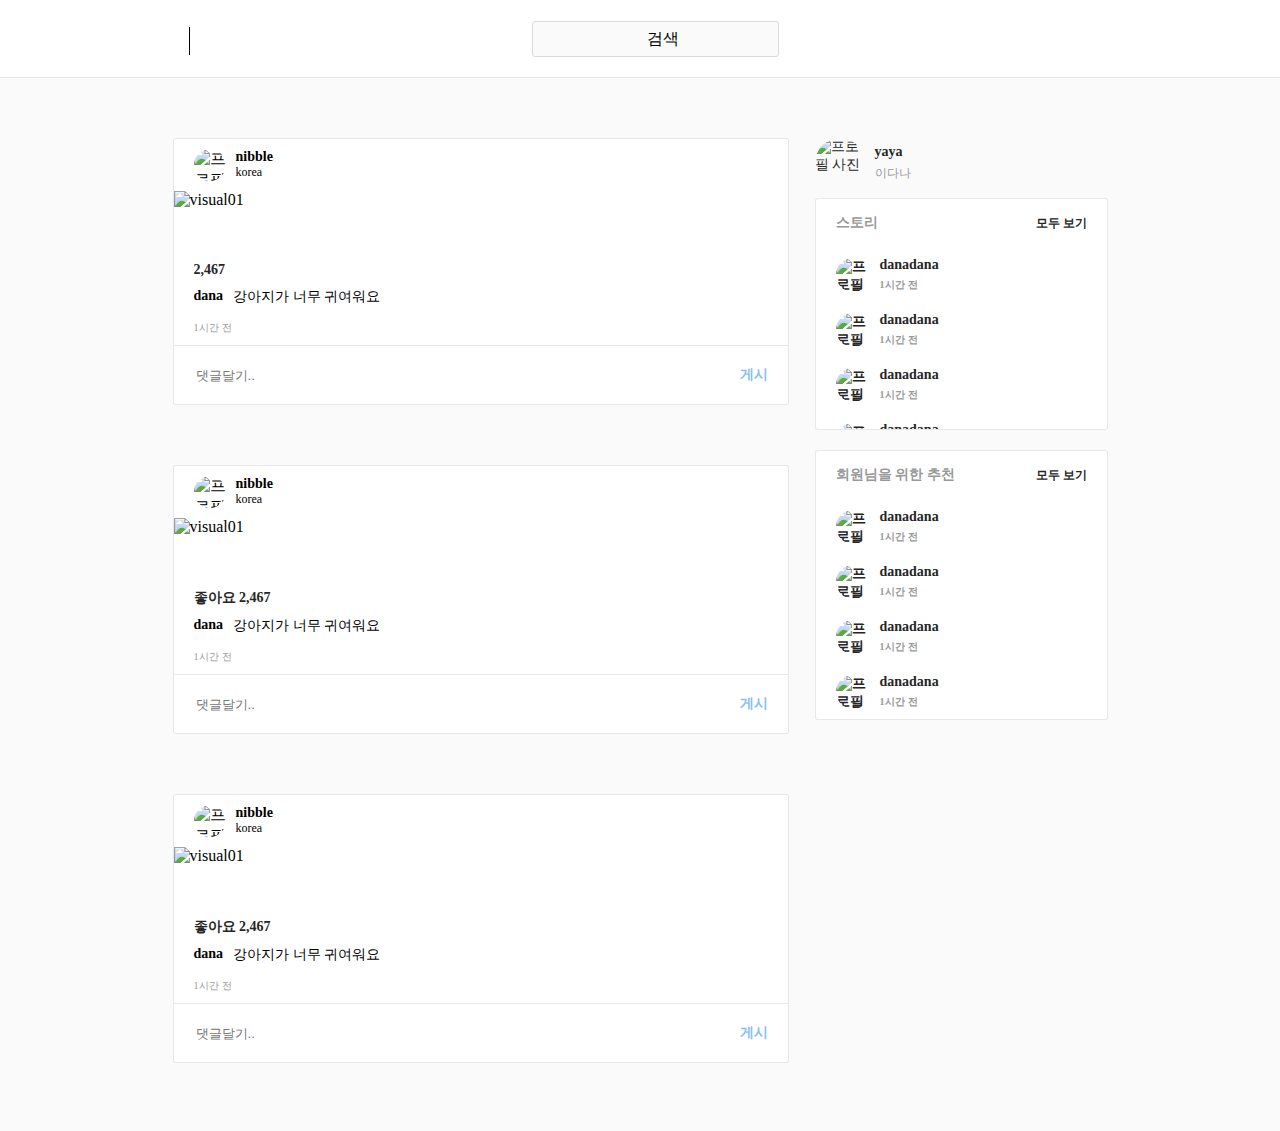
==== commit 2876a0f0: "[WIP] 북마크 ajax 추가" ====
--- a/index.html
+++ b/index.html
@@ -125,23 +125,23 @@
                             <div class="left_icons">
                                 <!-- 애니메이션이 있으면 한번 더 감싸주는 것이 좋-->
                                 <div class="heart_btn">
-                                    <div class="sprite_heart_icon_outline"></div>
+                                    <div class="sprite_heart_icon_outline"  name="37" data-name="heartbeat"></div>
                                 </div>
                                 <div class="sprite_bubble_icon"></div>
-                                <div class="sprite_share_icon"></div>
+                                <div class="sprite_share_icon" data-name="share"></div>
                             </div>
 
                             <div class="right_icons">
                                 <div class="bookmark_btn">
-                                    <div class="sprite_bookmark_outline"></div>
+                                    <div class="sprite_bookmark_outline" name="37" data-name="bookmark"></div>
                                 </div>
                             </div>
                         </div>
 
                         <!-- 좋아요 -->
                         <div class="likes m_text">
-                            좋아요
-                            <span class="count">2,467</span>
+                            <span id="like-count-37">2,467</span>
+                            <span id="bookmark-count-37"></span>
                         </div>
                         <!-- 댓글 list -->
                         <div class="comment_container">
@@ -193,15 +193,15 @@
                             <div class="left_icons">
                                 <!-- 애니메이션이 있으면 한번 더 감싸주는 것이 좋-->
                                 <div class="heart_btn">
-                                    <div class="sprite_heart_icon_outline"></div>
+                                    <div class="sprite_heart_icon_outline" data-name="heartbeat"></div>
                                 </div>
                                 <div class="sprite_bubble_icon"></div>
-                                <div class="sprite_share_icon"></div>
+                                <div class="sprite_share_icon" data-name="share"></div>
                             </div>
 
                             <div class="right_icons">
                                 <div class="bookmark_btn">
-                                    <div class="sprite_bookmark_outline"></div>
+                                    <div class="sprite_bookmark_outline" data-name="bookmark"></div>
                                 </div>
                             </div>
                         </div>
@@ -261,83 +261,15 @@
                             <div class="left_icons">
                                 <!-- 애니메이션이 있으면 한번 더 감싸주는 것이 좋-->
                                 <div class="heart_btn">
-                                    <div class="sprite_heart_icon_outline"></div>
+                                    <div class="sprite_heart_icon_outline" data-name="heartbeat"></div>
                                 </div>
                                 <div class="sprite_bubble_icon"></div>
-                                <div class="sprite_share_icon"></div>
+                                <div class="sprite_share_icon" data-name="share"></div>
                             </div>
 
                             <div class="right_icons">
                                 <div class="bookmark_btn">
-                                    <div class="sprite_bookmark_outline"></div>
-                                </div>
-                            </div>
-                        </div>
-
-                        <!-- 좋아요 -->
-                        <div class="likes m_text">
-                            좋아요
-                            <span class="count">2,467</span>
-                        </div>
-                        <!-- 댓글 list -->
-                        <div class="comment_container">
-                            <div class="comment">
-                                <div class="nick_name m_text">dana</div>
-                                <div>강아지가 너무 귀여워요</div>
-                            </div>
-                            <div class="small_heart">
-                                <div class="sprite_small_heart_icon_outline"></div>
-                            </div>
-                        </div>
-                        <!-- 시간 -->
-                        <div class="timer">1시간 전 </div>
-
-                        <!-- 댓글 달기 -->
-                        <div class="comment_field">
-                            <input tpe="text" placeholder="댓글달기..">
-                            <div class="upload_btn m_text">게시</div>
-                        </div>
-
-                    </article>
-                </div>
-
-                <div class="contents_box">
-                    <article class="contents">
-                        <header class="top">
-                            <div class="user_container">
-                                <!-- 프로필 사진 -->
-                                <div class="profile_img">
-                                    <img src="imgs/nibble2.jpeg" alt="프로필 이미지">
-                                </div>
-                                <!-- 닉네임, 나라 -->
-                                <div class="user_name">
-                                    <div class="nick_name m_text">nibble</div>
-                                    <div class="country s_text">korea</div>
-                                </div>
-                            </div>
-                            <!-- more 아이콘 -->
-                            <div class="sprite_more_icon"></div>
-                        </header>
-                        <!-- 업로드 사진 -->
-                        <div class="img_section">
-                            <div class="trans_inner">
-                                <div><img src="imgs/img_section/img01.jpg" alt="visual01"></div>
-                            </div>
-                        </div>
-                        <!--아이콘-->
-                        <div class="bottom_icons">
-                            <div class="left_icons">
-                                <!-- 애니메이션이 있으면 한번 더 감싸주는 것이 좋-->
-                                <div class="heart_btn">
-                                    <div class="sprite_heart_icon_outline"></div>
-                                </div>
-                                <div class="sprite_bubble_icon"></div>
-                                <div class="sprite_share_icon"></div>
-                            </div>
-
-                            <div class="right_icons">
-                                <div class="bookmark_btn">
-                                    <div class="sprite_bookmark_outline"></div>
+                                    <div class="sprite_bookmark_outline" data-name="bookmark"></div>
                                 </div>
                             </div>
                         </div>
@@ -487,7 +419,8 @@
         </section>
     </section>
 
-
+    <!-- jquery 파일 -->
+    <script src="https://code.jquery.com/jquery-1.12.4.min.js"></script>
     <!-- js 파일 -->
     <script src="js/main.js"></script>
 </body>
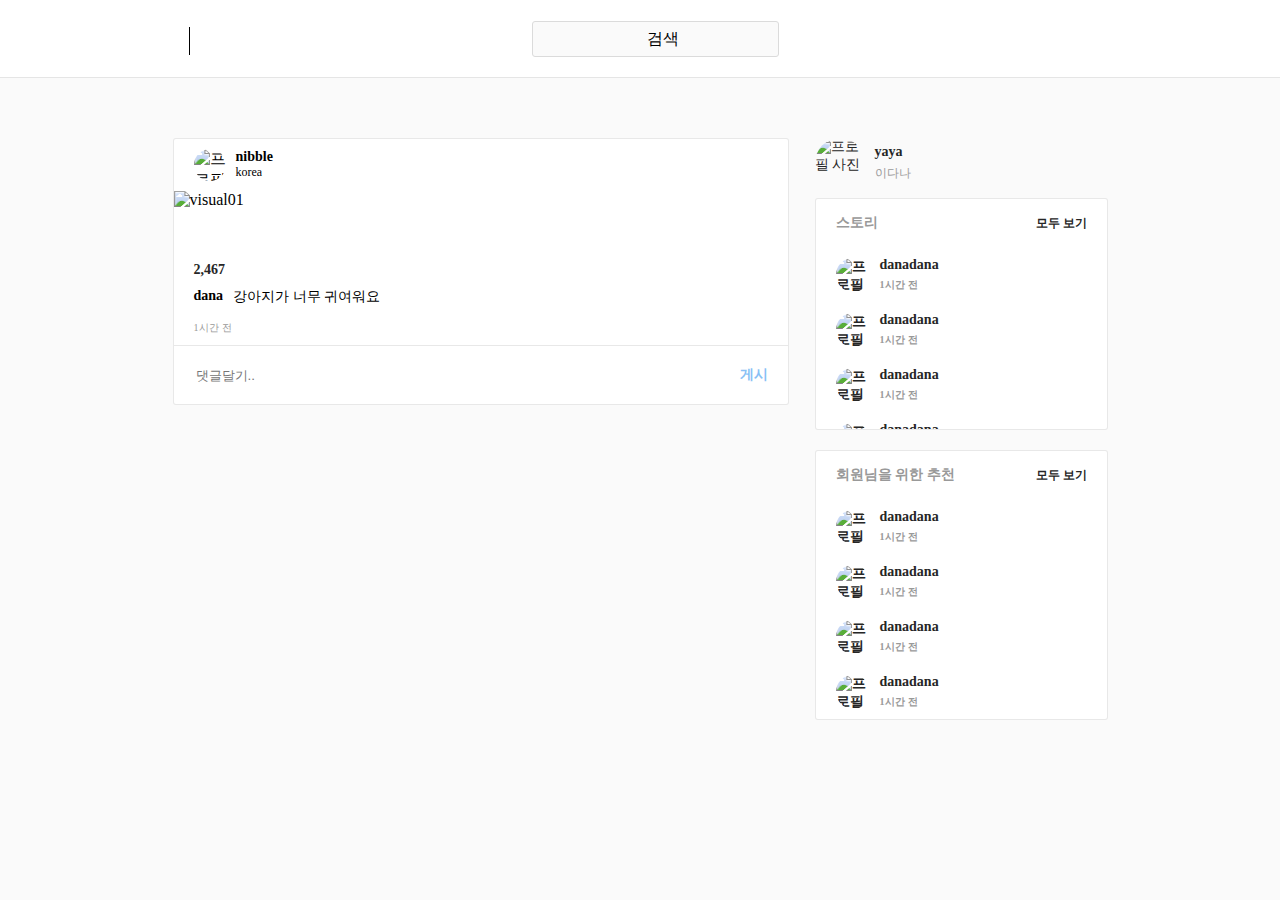
==== commit 7beb7fec: "[WIP] more 아이콘 팔로잉 ajax 추가" ====
--- a/index.html
+++ b/index.html
@@ -111,9 +111,17 @@
                                     <div class="country s_text">korea</div>
                                 </div>
                             </div>
+
                             <!-- more 아이콘 -->
-                            <div class="sprite_more_icon"></div>
+                            <div class="sprite_more_icon" data-name="more">
+                                <ul class="toggle_box">
+                                    <li><input type="submit" class="follow" value="팔로우" data-name="follow"></li>
+                                    <li>수정</li>
+                                    <li>삭제</li>
+                                </ul>
+                            </div>
                         </header>
+
                         <!-- 업로드 사진 -->
                         <div class="img_section">
                             <div class="trans_inner">
@@ -145,9 +153,14 @@
                         </div>
                         <!-- 댓글 list -->
                         <div class="comment_container">
-                            <div class="comment">
-                                <div class="nick_name m_text">dana</div>
-                                <div>강아지가 너무 귀여워요</div>
+
+                            <div class="comment" id="comment-list-ajax-post-37">
+
+                                <div class="comment-detail">
+                                    <div class="nick_name m_text">dana</div>
+                                    <div>강아지가 너무 귀여워요</div>
+                                </div>
+
                             </div>
                             <div class="small_heart">
                                 <div class="sprite_small_heart_icon_outline"></div>
@@ -157,149 +170,14 @@
                         <div class="timer">1시간 전 </div>
 
                         <!-- 댓글 달기 -->
-                        <div class="comment_field">
-                            <input tpe="text" placeholder="댓글달기..">
-                            <div class="upload_btn m_text">게시</div>
+                        <div class="comment_field" id="add-comment-post-37">
+                            <input type="text" placeholder="댓글달기..">
+                            <div class="upload_btn m_text" data-name="comment">게시</div>
                         </div>
 
                     </article>
                 </div>
 
-                <div class="contents_box">
-                    <article class="contents">
-                        <header class="top">
-                            <div class="user_container">
-                                <!-- 프로필 사진 -->
-                                <div class="profile_img">
-                                    <img src="imgs/nibble2.jpeg" alt="프로필 이미지">
-                                </div>
-                                <!-- 닉네임, 나라 -->
-                                <div class="user_name">
-                                    <div class="nick_name m_text">nibble</div>
-                                    <div class="country s_text">korea</div>
-                                </div>
-                            </div>
-                            <!-- more 아이콘 -->
-                            <div class="sprite_more_icon"></div>
-                        </header>
-                        <!-- 업로드 사진 -->
-                        <div class="img_section">
-                            <div class="trans_inner">
-                                <div><img src="imgs/img_section/img01.jpg" alt="visual01"></div>
-                            </div>
-                        </div>
-                        <!--아이콘-->
-                        <div class="bottom_icons">
-                            <div class="left_icons">
-                                <!-- 애니메이션이 있으면 한번 더 감싸주는 것이 좋-->
-                                <div class="heart_btn">
-                                    <div class="sprite_heart_icon_outline" data-name="heartbeat"></div>
-                                </div>
-                                <div class="sprite_bubble_icon"></div>
-                                <div class="sprite_share_icon" data-name="share"></div>
-                            </div>
-
-                            <div class="right_icons">
-                                <div class="bookmark_btn">
-                                    <div class="sprite_bookmark_outline" data-name="bookmark"></div>
-                                </div>
-                            </div>
-                        </div>
-
-                        <!-- 좋아요 -->
-                        <div class="likes m_text">
-                            좋아요
-                            <span class="count">2,467</span>
-                        </div>
-                        <!-- 댓글 list -->
-                        <div class="comment_container">
-                            <div class="comment">
-                                <div class="nick_name m_text">dana</div>
-                                <div>강아지가 너무 귀여워요</div>
-                            </div>
-                            <div class="small_heart">
-                                <div class="sprite_small_heart_icon_outline"></div>
-                            </div>
-                        </div>
-                        <!-- 시간 -->
-                        <div class="timer">1시간 전 </div>
-
-                        <!-- 댓글 달기 -->
-                        <div class="comment_field">
-                            <input tpe="text" placeholder="댓글달기..">
-                            <div class="upload_btn m_text">게시</div>
-                        </div>
-
-                    </article>
-                </div>
-
-                <div class="contents_box">
-                    <article class="contents">
-                        <header class="top">
-                            <div class="user_container">
-                                <!-- 프로필 사진 -->
-                                <div class="profile_img">
-                                    <img src="imgs/nibble2.jpeg" alt="프로필 이미지">
-                                </div>
-                                <!-- 닉네임, 나라 -->
-                                <div class="user_name">
-                                    <div class="nick_name m_text">nibble</div>
-                                    <div class="country s_text">korea</div>
-                                </div>
-                            </div>
-                            <!-- more 아이콘 -->
-                            <div class="sprite_more_icon"></div>
-                        </header>
-                        <!-- 업로드 사진 -->
-                        <div class="img_section">
-                            <div class="trans_inner">
-                                <div><img src="imgs/img_section/img01.jpg" alt="visual01"></div>
-                            </div>
-                        </div>
-                        <!--아이콘-->
-                        <div class="bottom_icons">
-                            <div class="left_icons">
-                                <!-- 애니메이션이 있으면 한번 더 감싸주는 것이 좋-->
-                                <div class="heart_btn">
-                                    <div class="sprite_heart_icon_outline" data-name="heartbeat"></div>
-                                </div>
-                                <div class="sprite_bubble_icon"></div>
-                                <div class="sprite_share_icon" data-name="share"></div>
-                            </div>
-
-                            <div class="right_icons">
-                                <div class="bookmark_btn">
-                                    <div class="sprite_bookmark_outline" data-name="bookmark"></div>
-                                </div>
-                            </div>
-                        </div>
-
-                        <!-- 좋아요 -->
-                        <div class="likes m_text">
-                            좋아요
-                            <span class="count">2,467</span>
-                        </div>
-                        <!-- 댓글 list -->
-                        <div class="comment_container">
-                            <div class="comment">
-                                <div class="nick_name m_text">dana</div>
-                                <div>강아지가 너무 귀여워요</div>
-                            </div>
-                            <div class="small_heart">
-                                <div class="sprite_small_heart_icon_outline"></div>
-                            </div>
-                        </div>
-                        <!-- 시간 -->
-                        <div class="timer">1시간 전 </div>
-
-                        <!-- 댓글 달기 -->
-                        <div class="comment_field">
-                            <input tpe="text" placeholder="댓글달기..">
-                            <div class="upload_btn m_text">게시</div>
-                        </div>
-
-                    </article>
-                </div>
 
                 <!-- 오른쪽 사이드 박스 -->
                 <div class="side_box">
--- a/css/style.css
+++ b/css/style.css
@@ -31,7 +31,7 @@
     height: 24px;
 }
 
-.heart_btn.on .sprite_heart_icon_outline {
+.sprite_heart_icon_outline.on {
     background: url('../imgs/background01.png') no-repeat -26px -261px;
     width: 24px;
     height: 22px;
@@ -58,6 +58,31 @@
     height: 3px;
 }
 
+.contents .sprite_more_icon.on .toggle_box {
+    display: block;
+}
+
+.contents .toggle_box{
+    text-align: center;
+    position: absolute;
+    right: 352px ;
+    top: 43px;
+    border: 1px solid rgba(0,0,0,0.09);
+    border-radius: 3px;
+    display: none;
+}
+
+.contents .toggle_box > li {
+    padding: 5px 10px;
+    background: white;
+}
+
+.contents .toggle_box > li  input {
+    border: none;
+    font-size: inherit;
+    background: white;
+}
+
 .sprite_bubble_icon {
     display: inline-block;
     background: url('../imgs/background01.png') no-repeat -239px -202px;
@@ -78,6 +103,7 @@
     width: 19px;
     height: 24px;
 }
+
 .sprite_bookmark_outline.on {
     background: url('../imgs/background01.png') no-repeat -159px -286px;
     width: 19px;
@@ -140,6 +166,10 @@
     border-bottom: 1px solid rgba(0, 0, 0, 0.1);
 }
 
+#header.on {
+     position: fixed; /* 상단바 고정  */
+}
+
 #header .inner {
     width: 975px;
     height: 77px;
@@ -147,6 +177,12 @@
     display: flex;
     justify-content: space-between; /* x 축으로 각 요소들의 사이를 알맞게 넓혀주는 작업 */
     align-items: center; /* 넓혀준 요소들을 y축 가운데로 */
+    transition: all 0.5s; /* 화면전환 예쁘*/
+}
+
+
+#header.on .inner {
+    height: 52px;
 }
 
 #header .inner .logo > a {
@@ -165,7 +201,12 @@
     background: #000;
     position: absolute;
     right: -15px;
-    top: -4px
+    top: -4px;
+    transition: all .5s;
+}
+
+#header.on .inner .logo .sprite_insta_icon:after {
+    opacity: 0;
 }
 
 #header .inner .logo div {
@@ -174,6 +215,11 @@
 
 #header .inner .logo div:nth-child(2) {
     transform: translateY(2px);
+    transition: all .5s;
+}
+
+#header.on .inner .logo div:nth-child(2) {/* 스크롤 내렸을 때 로고 사라짐 */
+    opacity: 0;
 }
 
 #header .search_box {
@@ -220,7 +266,7 @@
     transform: translateX(-105px);
 }
 
-/*검색 글씨 안보이*/
+/* 검색 글씨 안보이게 설정 */
 #search-field:focus ~ .fake_field > span:nth-child(2){
     display: none;
 }
@@ -331,7 +377,12 @@
 
 .contents .comment_container .comment {
     display: flex;
+    flex-direction: column; /* 댓글을 입력할 때 마다 세로로 */
     font-size: 14px;
+}
+
+.contents .comment_container .comment-detail {
+    display: flex; /* "닉네임 댓글"은 가로로 */
 }
 
 .contents .comment_container .comment .nick_name {
@@ -376,7 +427,7 @@
     top: 50%;
     transform: translateY(-50%);
     cursor: pointer;
-    pointer-events: none;
+    /*pointer-events: none;*/
     opacity: 0.6;
 }
 
@@ -388,6 +439,11 @@
     position: absolute;
     right: 0;
     top: 0;
+}
+
+.side_box.on {
+    position: fixed; /* fixed의 기준은 브라우저 기준이 되기 때문에 resizeFunc() 함수 참고 */
+    top: 80px;
 }
 
 .side_box .profile_thumb {
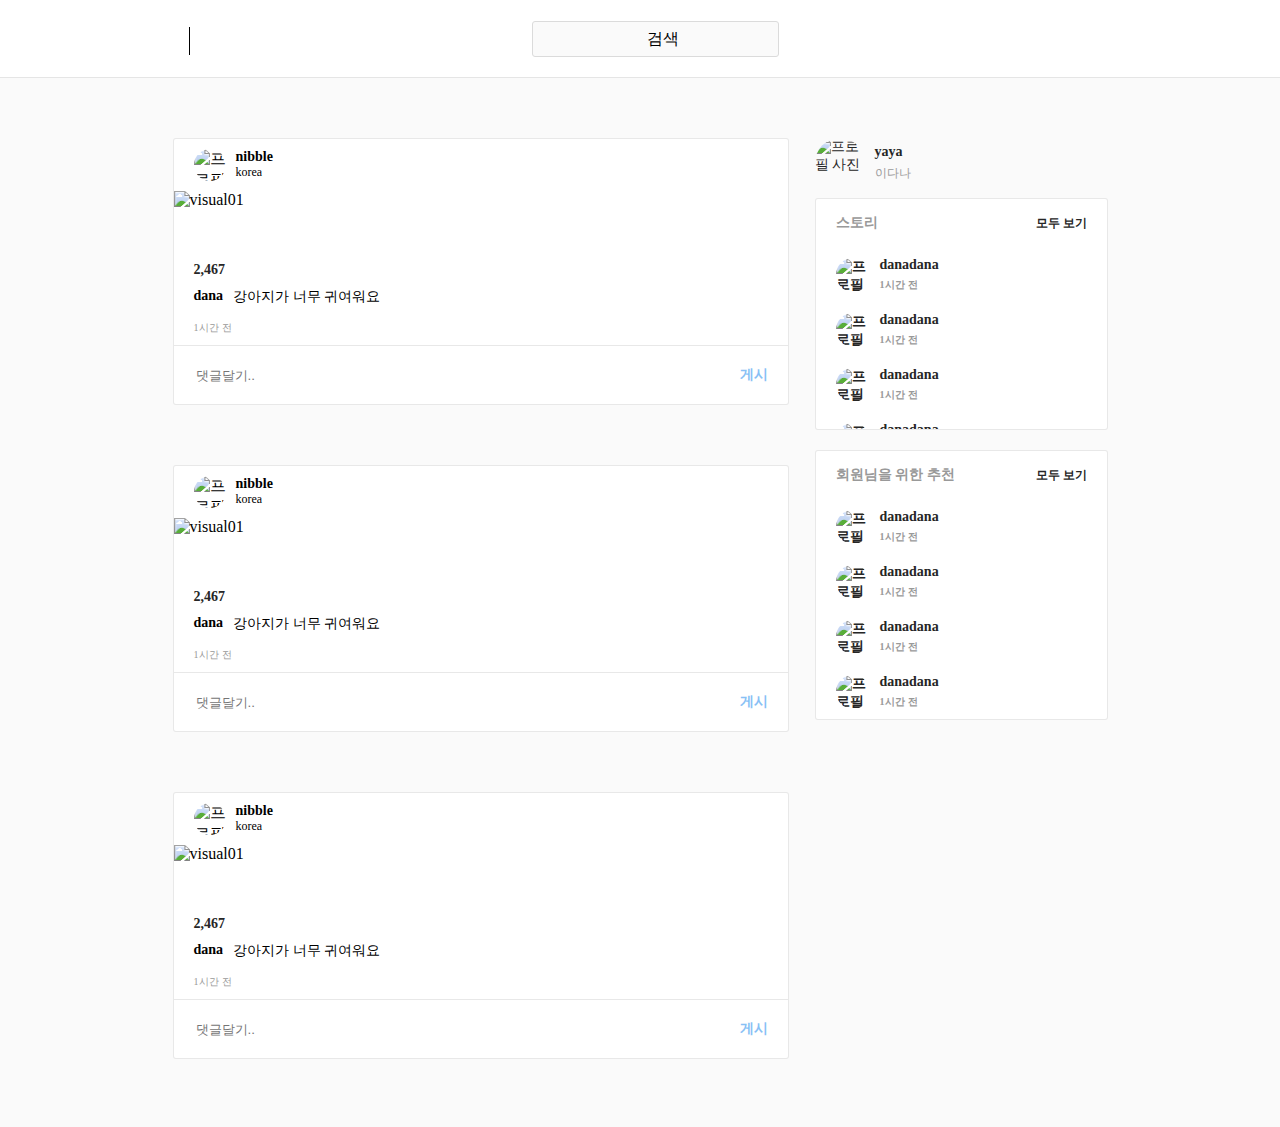
==== commit fc44e99d: "[WIP] 무한스크롤 기능 추가" ====
--- a/index.html
+++ b/index.html
@@ -117,7 +117,7 @@
                                 <ul class="toggle_box">
                                     <li><input type="submit" class="follow" value="팔로우" data-name="follow"></li>
                                     <li>수정</li>
-                                    <li>삭제</li>
+                                   <li>삭제</li>
                                 </ul>
                             </div>
                         </header>
@@ -176,8 +176,166 @@
                         </div>
 
                     </article>
-                </div>
-
+                    <article class="contents">
+                        <header class="top">
+                            <div class="user_container">
+                                <!-- 프로필 사진 -->
+                                <div class="profile_img">
+                                    <img src="imgs/nibble2.jpeg" alt="프로필 이미지">
+                                </div>
+                                <!-- 닉네임, 나라 -->
+                                <div class="user_name">
+                                    <div class="nick_name m_text">nibble</div>
+                                    <div class="country s_text">korea</div>
+                                </div>
+                            </div>
+
+                            <!-- more 아이콘 -->
+                            <div class="sprite_more_icon" data-name="more">
+                                <ul class="toggle_box">
+                                    <li><input type="submit" class="follow" value="팔로우" data-name="follow"></li>
+                                    <li>수정</li>
+                                    <li>삭제</li>
+                                </ul>
+                            </div>
+                        </header>
+
+                        <!-- 업로드 사진 -->
+                        <div class="img_section">
+                            <div class="trans_inner">
+                                <div><img src="imgs/img_section/img01.jpg" alt="visual01"></div>
+                            </div>
+                        </div>
+                        <!--아이콘-->
+                        <div class="bottom_icons">
+                            <div class="left_icons">
+                                <!-- 애니메이션이 있으면 한번 더 감싸주는 것이 좋-->
+                                <div class="heart_btn">
+                                    <div class="sprite_heart_icon_outline"  name="37" data-name="heartbeat"></div>
+                                </div>
+                                <div class="sprite_bubble_icon"></div>
+                                <div class="sprite_share_icon" data-name="share"></div>
+                            </div>
+
+                            <div class="right_icons">
+                                <div class="bookmark_btn">
+                                    <div class="sprite_bookmark_outline" name="37" data-name="bookmark"></div>
+                                </div>
+                            </div>
+                        </div>
+
+                        <!-- 좋아요 -->
+                        <div class="likes m_text">
+                            <span id="like-count-37">2,467</span>
+                            <span id="bookmark-count-37"></span>
+                        </div>
+                        <!-- 댓글 list -->
+                        <div class="comment_container">
+
+                            <div class="comment" id="comment-list-ajax-post-37">
+
+                                <div class="comment-detail">
+                                    <div class="nick_name m_text">dana</div>
+                                    <div>강아지가 너무 귀여워요</div>
+                                </div>
+
+                            </div>
+                            <div class="small_heart">
+                                <div class="sprite_small_heart_icon_outline"></div>
+                            </div>
+                        </div>
+                        <!-- 시간 -->
+                        <div class="timer">1시간 전 </div>
+
+                        <!-- 댓글 달기 -->
+                        <div class="comment_field" id="add-comment-post-37">
+                            <input type="text" placeholder="댓글달기..">
+                            <div class="upload_btn m_text" data-name="comment">게시</div>
+                        </div>
+
+                    </article>
+                    <article class="contents">
+                        <header class="top">
+                            <div class="user_container">
+                                <!-- 프로필 사진 -->
+                                <div class="profile_img">
+                                    <img src="imgs/nibble2.jpeg" alt="프로필 이미지">
+                                </div>
+                                <!-- 닉네임, 나라 -->
+                                <div class="user_name">
+                                    <div class="nick_name m_text">nibble</div>
+                                    <div class="country s_text">korea</div>
+                                </div>
+                            </div>
+
+                            <!-- more 아이콘 -->
+                            <div class="sprite_more_icon" data-name="more">
+                                <ul class="toggle_box">
+                                    <li><input type="submit" class="follow" value="팔로우" data-name="follow"></li>
+                                    <li>수정</li>
+                                    <li>삭제</li>
+                                </ul>
+                            </div>
+                        </header>
+
+                        <!-- 업로드 사진 -->
+                        <div class="img_section">
+                            <div class="trans_inner">
+                                <div><img src="imgs/img_section/img01.jpg" alt="visual01"></div>
+                            </div>
+                        </div>
+                        <!--아이콘-->
+                        <div class="bottom_icons">
+                            <div class="left_icons">
+                                <!-- 애니메이션이 있으면 한번 더 감싸주는 것이 좋-->
+                                <div class="heart_btn">
+                                    <div class="sprite_heart_icon_outline"  name="37" data-name="heartbeat"></div>
+                                </div>
+                                <div class="sprite_bubble_icon"></div>
+                                <div class="sprite_share_icon" data-name="share"></div>
+                            </div>
+
+                            <div class="right_icons">
+                                <div class="bookmark_btn">
+                                    <div class="sprite_bookmark_outline" name="37" data-name="bookmark"></div>
+                                </div>
+                            </div>
+                        </div>
+
+                        <!-- 좋아요 -->
+                        <div class="likes m_text">
+                            <span id="like-count-37">2,467</span>
+                            <span id="bookmark-count-37"></span>
+                        </div>
+                        <!-- 댓글 list -->
+                        <div class="comment_container">
+
+                            <div class="comment" id="comment-list-ajax-post-37">
+
+                                <div class="comment-detail">
+                                    <div class="nick_name m_text">dana</div>
+                                    <div>강아지가 너무 귀여워요</div>
+                                </div>
+
+                            </div>
+                            <div class="small_heart">
+                                <div class="sprite_small_heart_icon_outline"></div>
+                            </div>
+                        </div>
+                        <!-- 시간 -->
+                        <div class="timer">1시간 전 </div>
+
+                        <!-- 댓글 달기 -->
+                        <div class="comment_field" id="add-comment-post-37">
+                            <input type="text" placeholder="댓글달기..">
+                            <div class="upload_btn m_text" data-name="comment">게시</div>
+                        </div>
+
+                    </article>
+                </div>
+
+                <!-- 페이지 -->
+                <input type="hidden" id="page" value="0">
 
                 <!-- 오른쪽 사이드 박스 -->
                 <div class="side_box">
@@ -295,6 +453,7 @@
 
             </div>
         </section>
+
     </section>
 
     <!-- jquery 파일 -->
